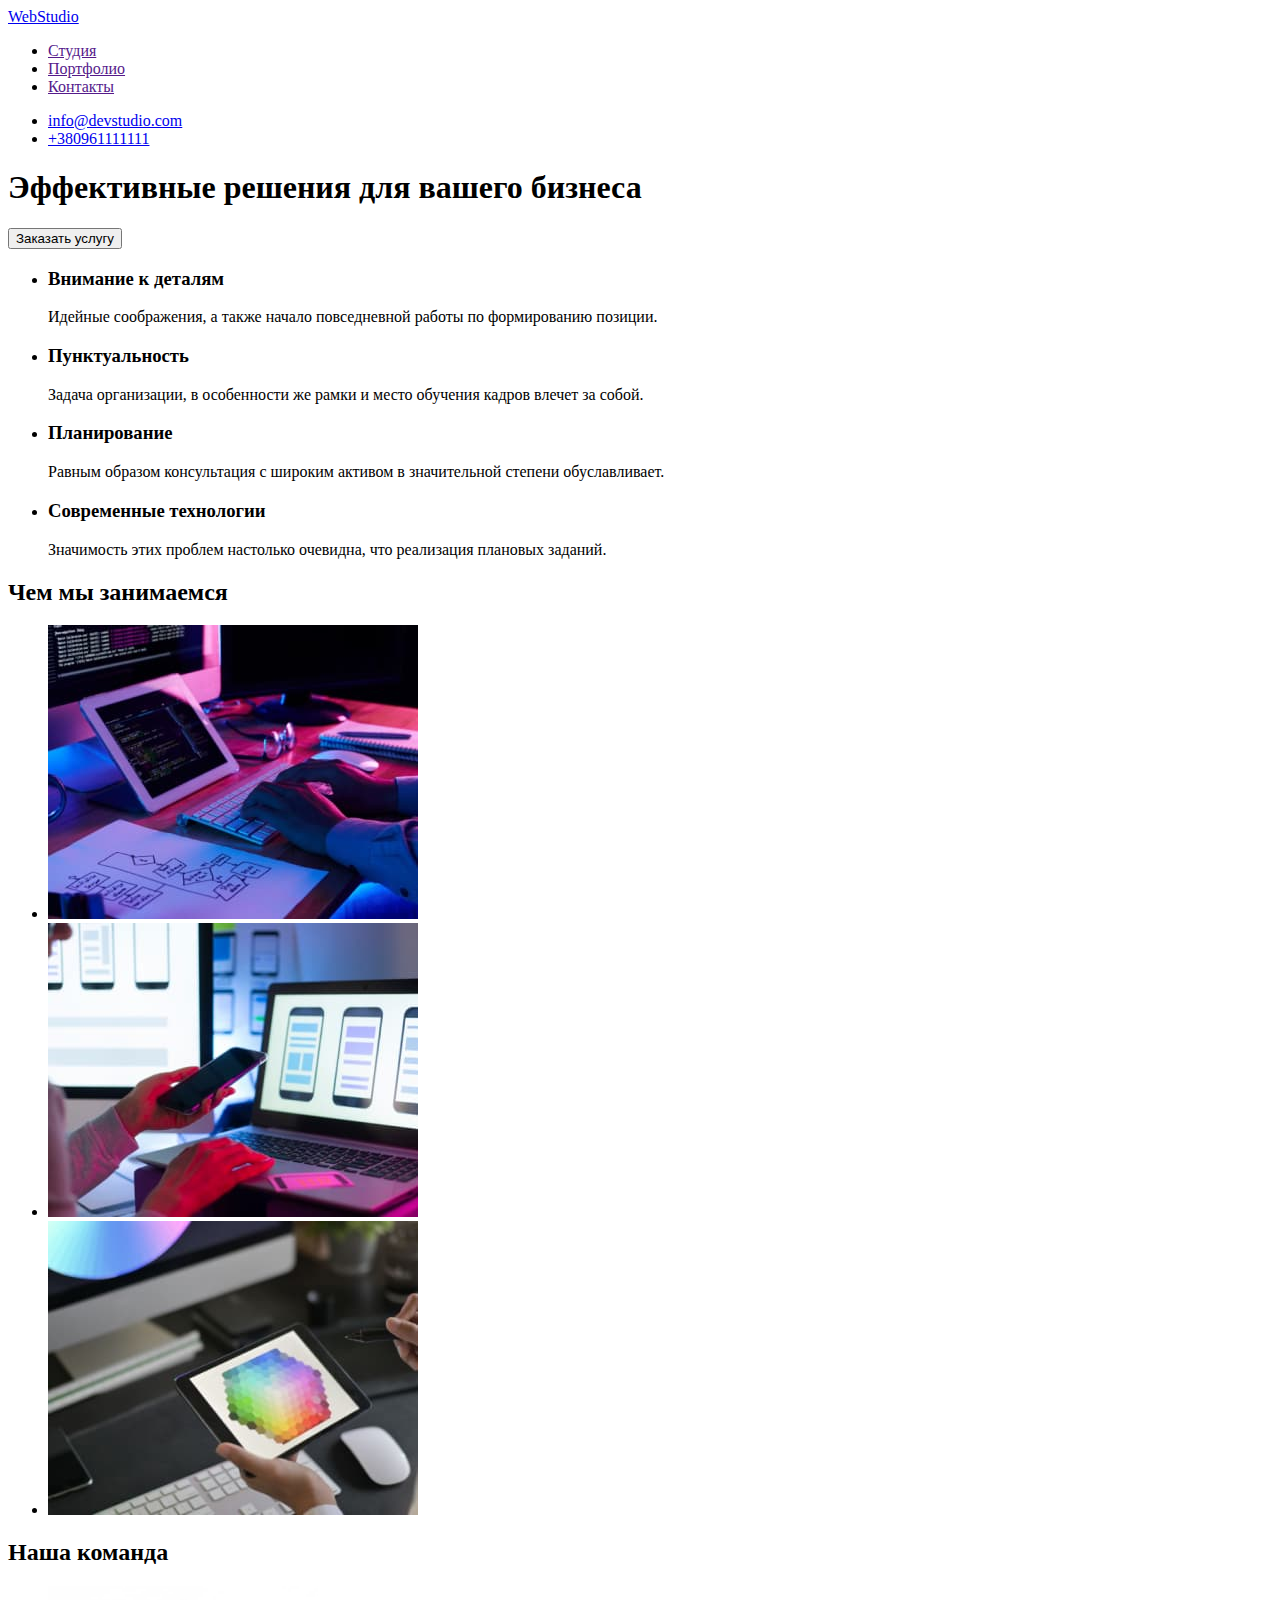
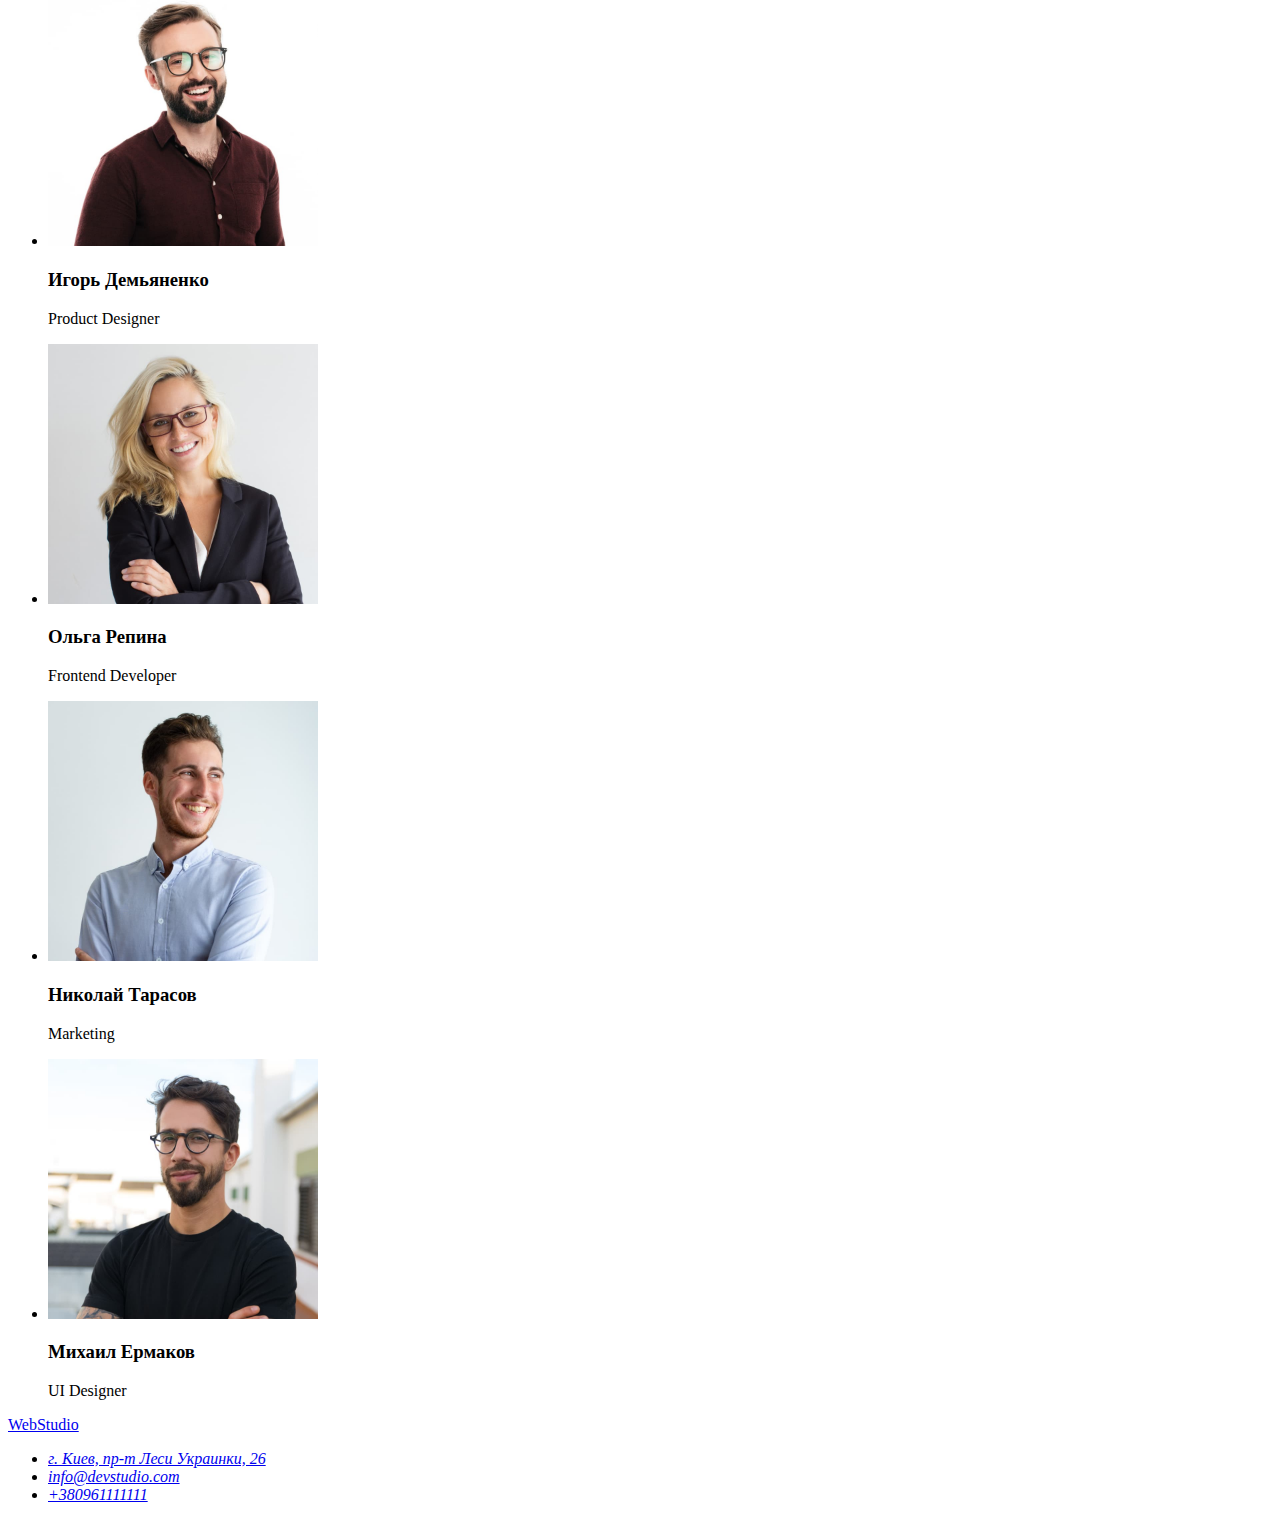
==== index.html @ 624a7dac "Add files via upload" ====
<!DOCTYPE html>
<html lang="ru">
  <head>
    <meta charset="UTF-8" />
    <meta http-equiv="X-UA-Compatible" content="IE=edge" />
    <meta name="viewport" content="width=device-width, initial-scale=1.0" />
    <title>Document</title>
  </head>
  <body>
    <!--Шапка сайта-->
    <header>
      <nav>
        <a href="/">WebStudio</a>

        <ul>
          <li><a href="">Студия</a></li>
          <li><a href="">Портфолио</a></li>
          <li><a href="">Контакты</a></li>
        </ul>
      </nav>
      <ul>
        <li><a href="mailto:info@devstudio.com">info@devstudio.com</a></li>
        <li><a href="tel:+380961111111">+380961111111</a></li>
      </ul>
    </header>
    <main>
      <!--Герой-->
      <section>
        <h1>Эффективные решения для вашего бизнеса</h1>
        <button type="button">Заказать услугу</button>
      </section>
      <!--Преимущества-->
      <section>
        <ul>
          <li>
            <h3>Внимание к деталям</h3>
            <p>Идейные соображения, а также начало повседневной работы по формированию позиции.</p>
          </li>
          <li>
            <h3>Пунктуальность</h3>
            <p>Задача организации, в особенности же рамки и место обучения кадров влечет за собой.</p>
          </li>
          <li>
            <h3>Планирование</h3>
            <p>Равным образом консультация с широким активом в значительной степени обуславливает.</p>
          </li>
          <li>
            <h3>Современные технологии</h3>
            <p>Значимость этих проблем настолько очевидна, что реализация плановых заданий.</p>
          </li>
        </ul>
      </section>
      <!--Наша Работа-->
      <section>
        <h2>Чем мы занимаемся</h2>
        <ul>
          <li><img src="./images/img3.jpg" alt="Человек работает за компьютером" width="370" /></li>
          <li><img src="./images/img2.jpg" alt="Человек держит в руке телефон" width="370" /></li>
          <li><img src="./images/img1.jpg" alt="Человек работает на планшете" width="370" /></li>
        </ul>
      </section>
      <!--Команда-->
      <section>
        <h2>Наша команда</h2>
        <ul>
          <li>
            <img src="./images/img4.jpg" alt="Мужчина в очках и с бородой" width="270" />
            <h3>Игорь Демьяненко</h3>
            <p>Product Designer</p>
          </li>
          <li>
            <img src="./images/img5.jpg" alt=":Женщина в очках" width="270" />
            <h3>Ольга Репина</h3>
            <p>Frontend Developer</p>
          </li>
          <li>
            <img src="./images/img6.jpg" alt="Улыбающийся мужчина" width="270" />
            <h3>Николай Тарасов</h3>
            <p>Marketing</p>
          </li>
          <li>
            <img src="./images/img7.jpg" alt="Мужчина в очках и с бородой" width="270" />
            <h3>Михаил Ермаков</h3>
            <p>UI Designer</p>
          </li>
        </ul>
      </section>
    </main>
    <!--Футер-->
    <footer>
      <a href="/">WebStudio</a>
      <address>
        <ul>
          <li>
            <a class="map link" href="https://goo.gl/maps/t6CX7T1XGi5ZjcM69" target="_blank" rel="noopener noreferrer">
              г. Киев, пр-т Леси Украинки, 26
            </a>
          </li>
          <li><a href="mailto:info@devstudio.com">info@devstudio.com</a></li>
          <li><a href="tel:+380961111111">+380961111111</a></li>
        </ul>
      </address>
    </footer>
  </body>
</html>
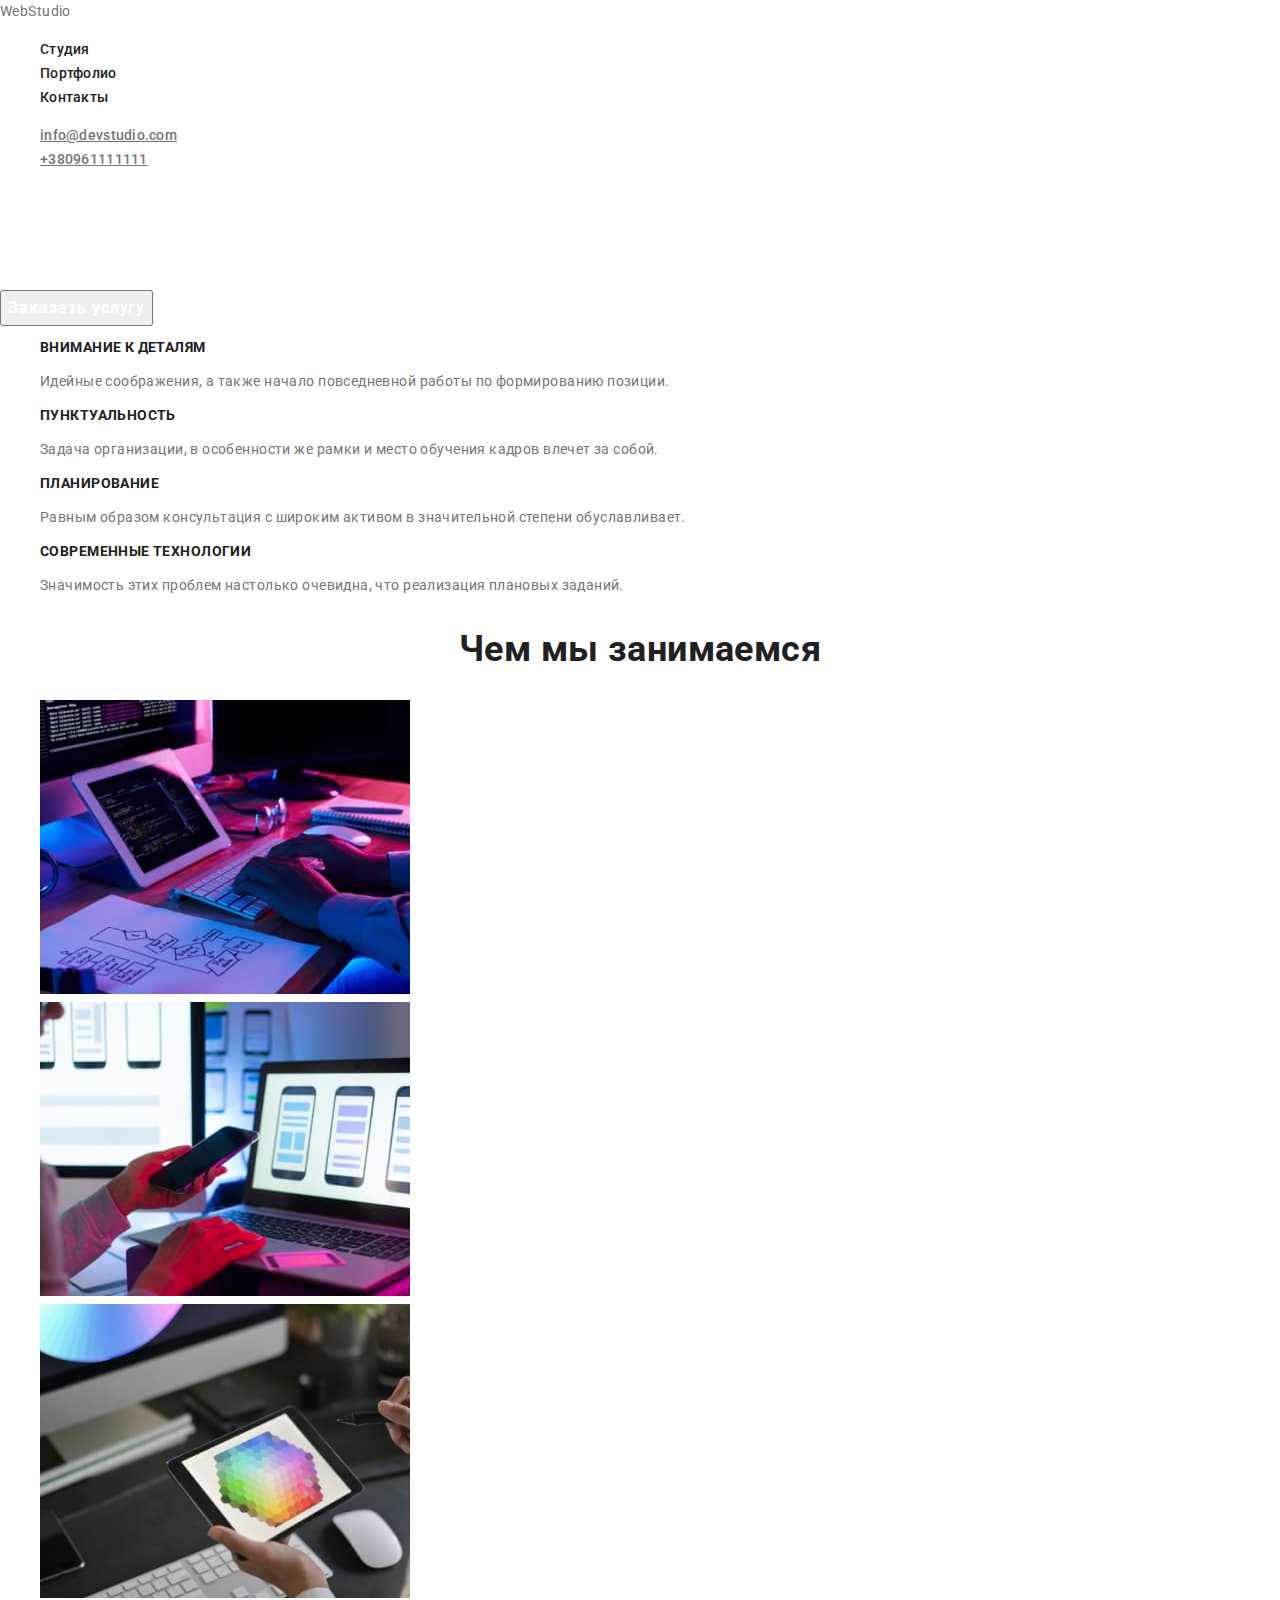
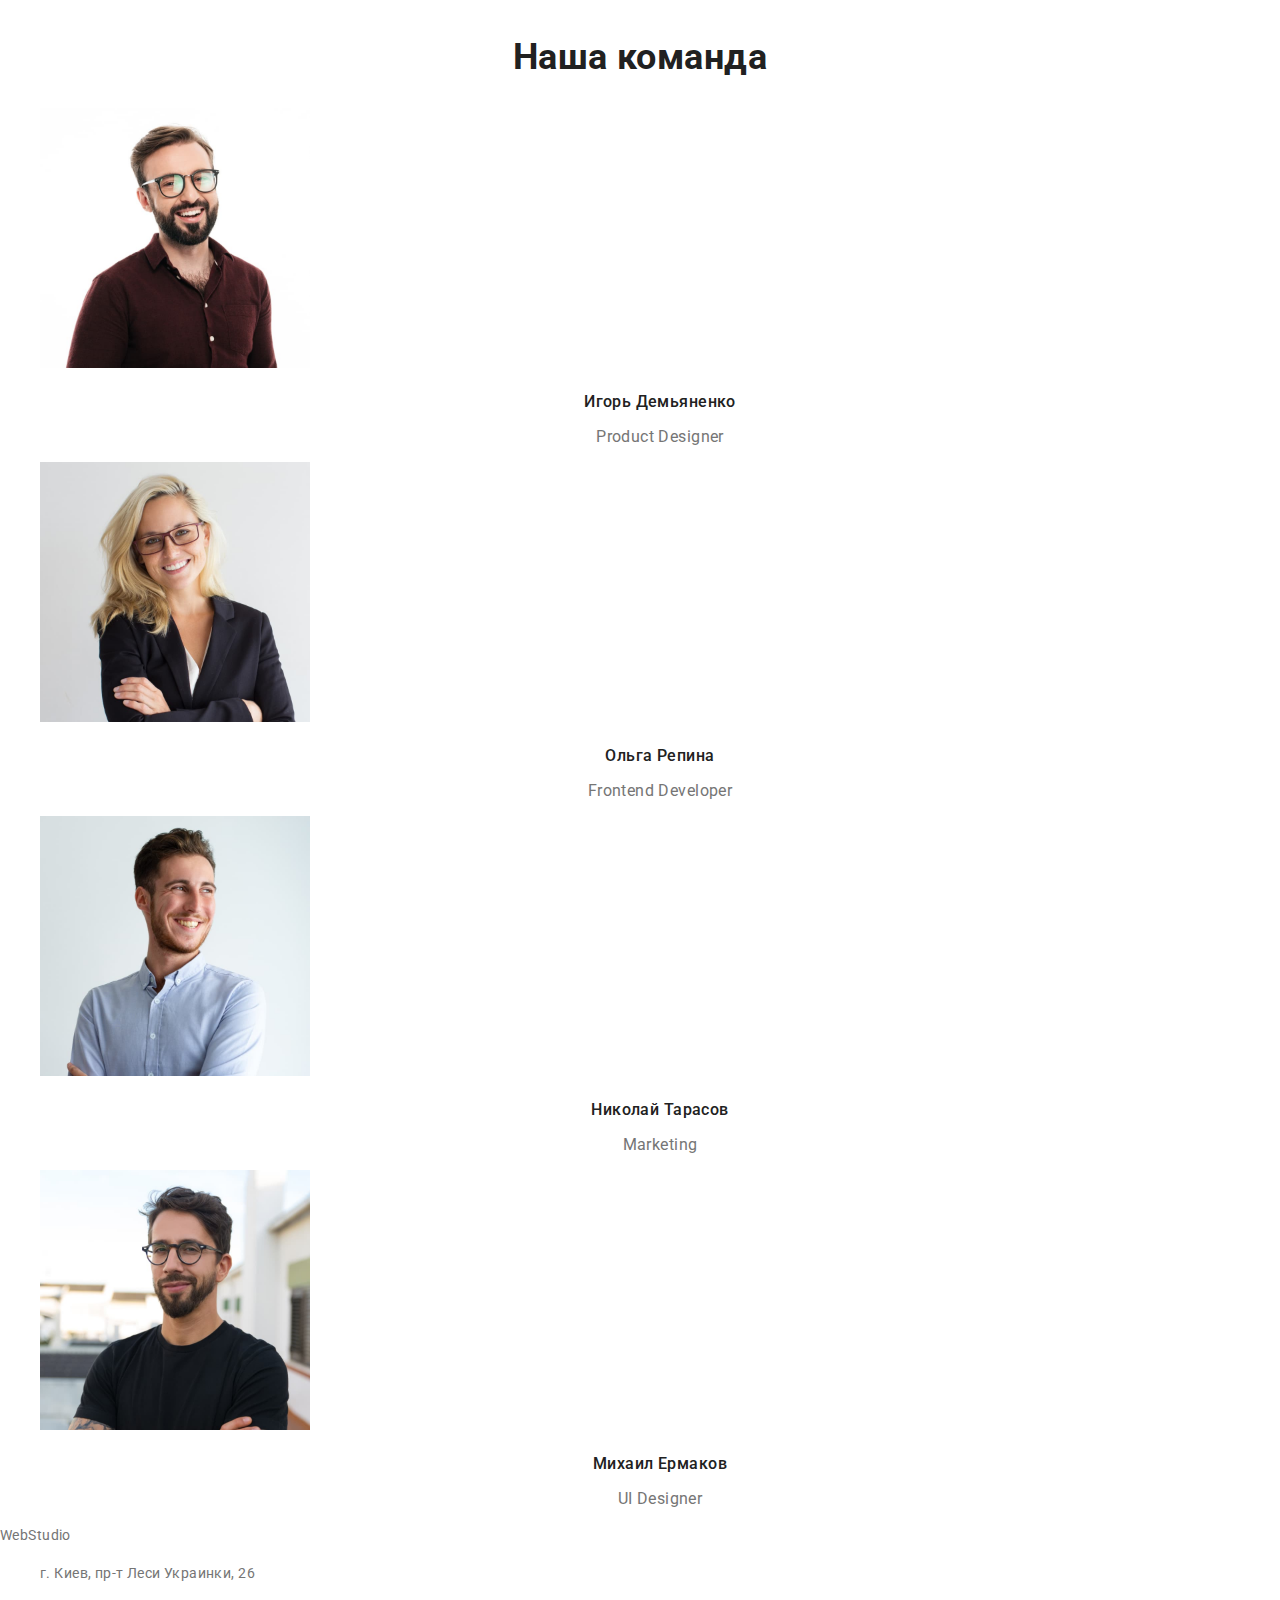
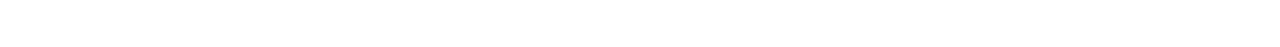
==== commit dceb6b32: "css" ====
--- a/index.html
+++ b/index.html
@@ -5,55 +5,71 @@
     <meta http-equiv="X-UA-Compatible" content="IE=edge" />
     <meta name="viewport" content="width=device-width, initial-scale=1.0" />
     <title>Document</title>
+    <link rel="preconnect" href="https://fonts.gstatic.com" />
+    <link
+      href="https://fonts.googleapis.com/css2?family=Raleway:wght@700&family=Roboto:wght@400;500;700;900&display=swap"
+      rel="stylesheet"
+    />
+    <link
+      rel="stylesheet"
+      href="https://cdnjs.cloudflare.com/ajax/libs/modern-normalize/1.0.0/modern-normalize.min.css"
+    />
+    <link rel="stylesheet" href="./css/styles.css" />
   </head>
   <body>
     <!--Шапка сайта-->
     <header>
       <nav>
-        <a href="/">WebStudio</a>
+        <a class="link" href="/">WebStudio</a>
 
-        <ul>
-          <li><a href="">Студия</a></li>
-          <li><a href="">Портфолио</a></li>
-          <li><a href="">Контакты</a></li>
+        <ul class="list">
+          <li><a class="link pages" href="">Студия</a></li>
+          <li><a class="link pages" href="./portfolio.html">Портфолио</a></li>
+          <li><a class="link pages" href="">Контакты</a></li>
         </ul>
       </nav>
-      <ul>
-        <li><a href="mailto:info@devstudio.com">info@devstudio.com</a></li>
-        <li><a href="tel:+380961111111">+380961111111</a></li>
+      <ul class="list">
+        <li><a class="link-top" href="mailto:info@devstudio.com">info@devstudio.com</a></li>
+        <li><a class="link-top" href="tel:+380961111111">+380961111111</a></li>
       </ul>
     </header>
     <main>
       <!--Герой-->
       <section>
-        <h1>Эффективные решения для вашего бизнеса</h1>
-        <button type="button">Заказать услугу</button>
+        <h1 class="page-title">Эффективные решения для вашего бизнеса</h1>
+        <button class="main-button" type="button">Заказать услугу</button>
       </section>
       <!--Преимущества-->
       <section>
-        <ul>
+        <ul class="list">
           <li>
-            <h3>Внимание к деталям</h3>
-            <p>Идейные соображения, а также начало повседневной работы по формированию позиции.</p>
+            <h3 class="features">Внимание к деталям</h3>
+            <p class="features-text">
+              Идейные соображения, а также начало повседневной работы по формированию позиции.
+            </p>
           </li>
           <li>
-            <h3>Пунктуальность</h3>
-            <p>Задача организации, в особенности же рамки и место обучения кадров влечет за собой.</p>
+            <h3 class="features">Пунктуальность</h3>
+            <p class="features-text">
+              Задача организации, в особенности же рамки и место обучения кадров влечет за собой.
+            </p>
           </li>
           <li>
-            <h3>Планирование</h3>
-            <p>Равным образом консультация с широким активом в значительной степени обуславливает.</p>
+            <h3 class="features">Планирование</h3>
+            <p class="features-text">
+              Равным образом консультация с широким активом в значительной степени обуславливает.
+            </p>
           </li>
           <li>
-            <h3>Современные технологии</h3>
-            <p>Значимость этих проблем настолько очевидна, что реализация плановых заданий.</p>
+            <h3 class="features">Современные технологии</h3>
+            <p class="features-text">Значимость этих проблем настолько очевидна, что реализация плановых заданий.</p>
           </li>
         </ul>
       </section>
       <!--Наша Работа-->
       <section>
-        <h2>Чем мы занимаемся</h2>
-        <ul>
+        <h2 class="section-title">Чем мы занимаемся</h2>
+        <ul class="list">
           <li><img src="./images/img3.jpg" alt="Человек работает за компьютером" width="370" /></li>
           <li><img src="./images/img2.jpg" alt="Человек держит в руке телефон" width="370" /></li>
           <li><img src="./images/img1.jpg" alt="Человек работает на планшете" width="370" /></li>
@@ -61,43 +77,43 @@
       </section>
       <!--Команда-->
       <section>
-        <h2>Наша команда</h2>
-        <ul>
+        <h2 class="section-title">Наша команда</h2>
+        <ul class="list">
           <li>
             <img src="./images/img4.jpg" alt="Мужчина в очках и с бородой" width="270" />
-            <h3>Игорь Демьяненко</h3>
-            <p>Product Designer</p>
+            <h3 class="team-names">Игорь Демьяненко</h3>
+            <p class="team-profession">Product Designer</p>
           </li>
           <li>
             <img src="./images/img5.jpg" alt=":Женщина в очках" width="270" />
-            <h3>Ольга Репина</h3>
-            <p>Frontend Developer</p>
+            <h3 class="team-names">Ольга Репина</h3>
+            <p class="team-profession">Frontend Developer</p>
           </li>
           <li>
             <img src="./images/img6.jpg" alt="Улыбающийся мужчина" width="270" />
-            <h3>Николай Тарасов</h3>
-            <p>Marketing</p>
+            <h3 class="team-names">Николай Тарасов</h3>
+            <p class="team-profession">Marketing</p>
           </li>
           <li>
             <img src="./images/img7.jpg" alt="Мужчина в очках и с бородой" width="270" />
-            <h3>Михаил Ермаков</h3>
-            <p>UI Designer</p>
+            <h3 class="team-names">Михаил Ермаков</h3>
+            <p class="team-profession">UI Designer</p>
           </li>
         </ul>
       </section>
     </main>
     <!--Футер-->
     <footer>
-      <a href="/">WebStudio</a>
-      <address>
-        <ul>
+      <a class="link" href="/">WebStudio</a>
+      <address class="address">
+        <ul class="list">
           <li>
             <a class="map link" href="https://goo.gl/maps/t6CX7T1XGi5ZjcM69" target="_blank" rel="noopener noreferrer">
               г. Киев, пр-т Леси Украинки, 26
             </a>
           </li>
-          <li><a href="mailto:info@devstudio.com">info@devstudio.com</a></li>
-          <li><a href="tel:+380961111111">+380961111111</a></li>
+          <li><a class="link-bottom" href="mailto:info@devstudio.com">info@devstudio.com</a></li>
+          <li><a class="link-bottom" href="tel:+380961111111">+380961111111</a></li>
         </ul>
       </address>
     </footer>
--- a/css/styles.css
+++ b/css/styles.css
@@ -0,0 +1,206 @@
+
+
+:root {
+  --main-text-color:#757575;
+  --tittle-color:#212121;
+  --accent-color:#fff;
+  --accent-color-text:#2196F3;
+
+  --main-bg:#E5E5E5;;
+  --alt-bg:#2F303A;
+  --team-bg:#F5F4FA;
+  
+  --main-font:'Roboto',sans-serif;
+  --logo-font:font-family: 'Raleway',sans-serif;
+
+}
+
+body {
+  font-family: var(--main-font);
+  font-size: 14px;
+  line-height: 1.71;
+  letter-spacing: 0.03em;
+
+  color: var(--main-text-color);
+
+}
+
+.link {
+  color:inherit;
+  text-decoration: none;  
+}
+
+.link:hover,
+.link:focus {
+color:var(--accent-color-text)
+}
+
+.list{
+  list-style: none;  
+}
+
+.address{
+  font-style:inherit;
+}
+
+.main-button{
+  font-weight: 700;
+  font-size: 16px;
+  line-height: 1.88;
+  display: flex;
+  align-items: center;
+  text-align: center;
+  letter-spacing: 0.06em;
+  color: var(--accent-color);
+  cursor: pointer;
+}
+
+.page-title{
+  font-weight: 900;
+  font-size: 44px;
+  line-height: 1.36;
+  text-align: center;
+  letter-spacing: 0.06em;
+  text-transform: uppercase;
+  color: var(--accent-color);
+}
+
+.features{
+  font-weight: 700;
+  font-size: 14px;
+  line-height: 1.14;
+  text-transform: uppercase;
+  color: var(--tittle-color)
+}
+
+.features-text{
+  font-size: 14px;
+  line-height: 1.71;
+  
+}
+
+.section-title{
+  font-weight: 700;
+  font-size: 36px;
+  line-height: 1.17;
+  text-align: center;
+  color: var(--tittle-color);
+}
+
+.team-names{
+  font-weight: 500;
+  font-size: 16px;
+  line-height: 1.19;
+  text-align: center;
+  color: var(--tittle-color);
+}
+
+.team-profession{
+  font-size: 16px;
+  line-height: 1.19;
+  text-align: center;
+  color: var(--main-text-color);  
+}
+
+.filter-button{
+  font-weight: 500;
+  font-size: 16px;
+  line-height: 1.63;
+  text-align: center;
+  color: var(--tittle-color);
+  cursor: pointer;  
+}
+
+.filter-button:hover,
+.filter-button:focus{
+font-weight: 500;
+font-size: 16px;
+line-height: 1.63;
+text-align: center;
+color: var(--accent-color);
+cursor: pointer;
+}
+
+.projects{
+  font-weight: 700;
+  font-size: 18px;
+  line-height: 2;
+  letter-spacing: 0.06em;
+  color: var(--tittle-color)    
+}
+
+.category{
+  font-size: 16px;
+  line-height: 1.88;
+  color: var(--main-text-color); 
+}
+
+.link.pages{
+  font-family: Roboto;
+  font-style: normal;
+  font-weight: 500;
+  font-size: 14px;
+  line-height: 1.43;
+  letter-spacing: 0.02em;
+  color: var(--tittle-color); 
+}
+
+.link.pages:hover,
+.link.pages:focus{
+  font-family: Roboto;
+  font-style: normal;
+  font-weight: 500;
+  font-size: 14px;
+  line-height: 1.43;
+  letter-spacing: 0.02em;
+  color: var(--accent-color-text);
+}
+
+.link-top{
+  font-family: Roboto;
+  font-style: normal;
+  font-weight: 500;
+  font-size: 14px;
+  line-height: 1.43;
+  letter-spacing: 0.02em;
+  color: var(--main-text-color)
+}
+
+.link-top:hover,
+.link-top:focus{
+  font-family: Roboto;
+  font-style: normal;
+  font-weight: 500;
+  font-size: 14px;
+  line-height: 1.43;
+  letter-spacing: 0.02em;
+  color: var(--accent-color-text);
+
+}
+
+.link-bottom{
+  font-family: Roboto;
+  font-style: normal;
+  font-weight: 400;
+  font-size: 14px;
+  line-height: 1.71;
+  color: rgba(255, 255, 255, 0.6);
+
+}
+
+.link-bottom:hover,
+.link-bottom:focus{
+  font-family: Roboto;
+  font-style: normal;
+  font-weight: 500;
+  font-size: 14px;
+  line-height: 1.43;
+  letter-spacing: 0.02em;
+  color: var(--accent-color-text);  
+}
+
+.map-link{
+  font-size: 14px;
+  line-height: 1.71;
+  color: var(--accent-color);
+}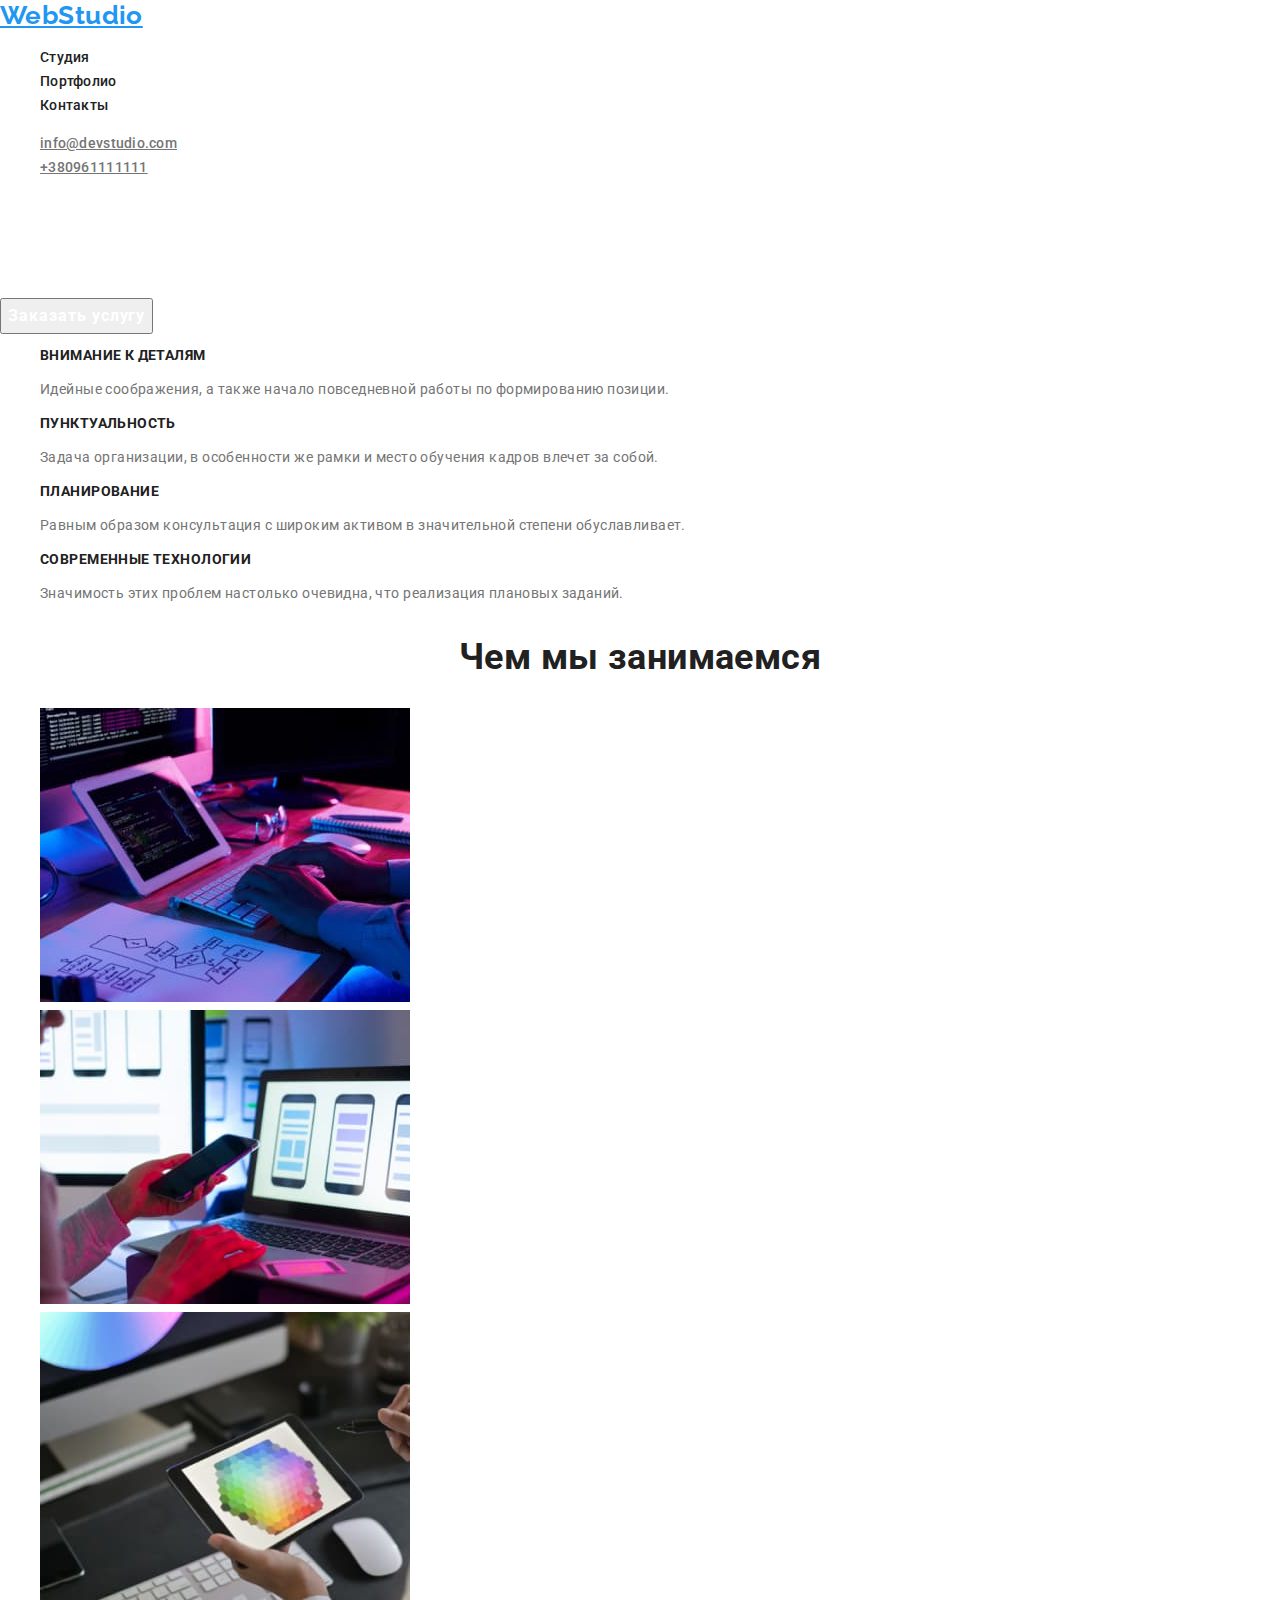
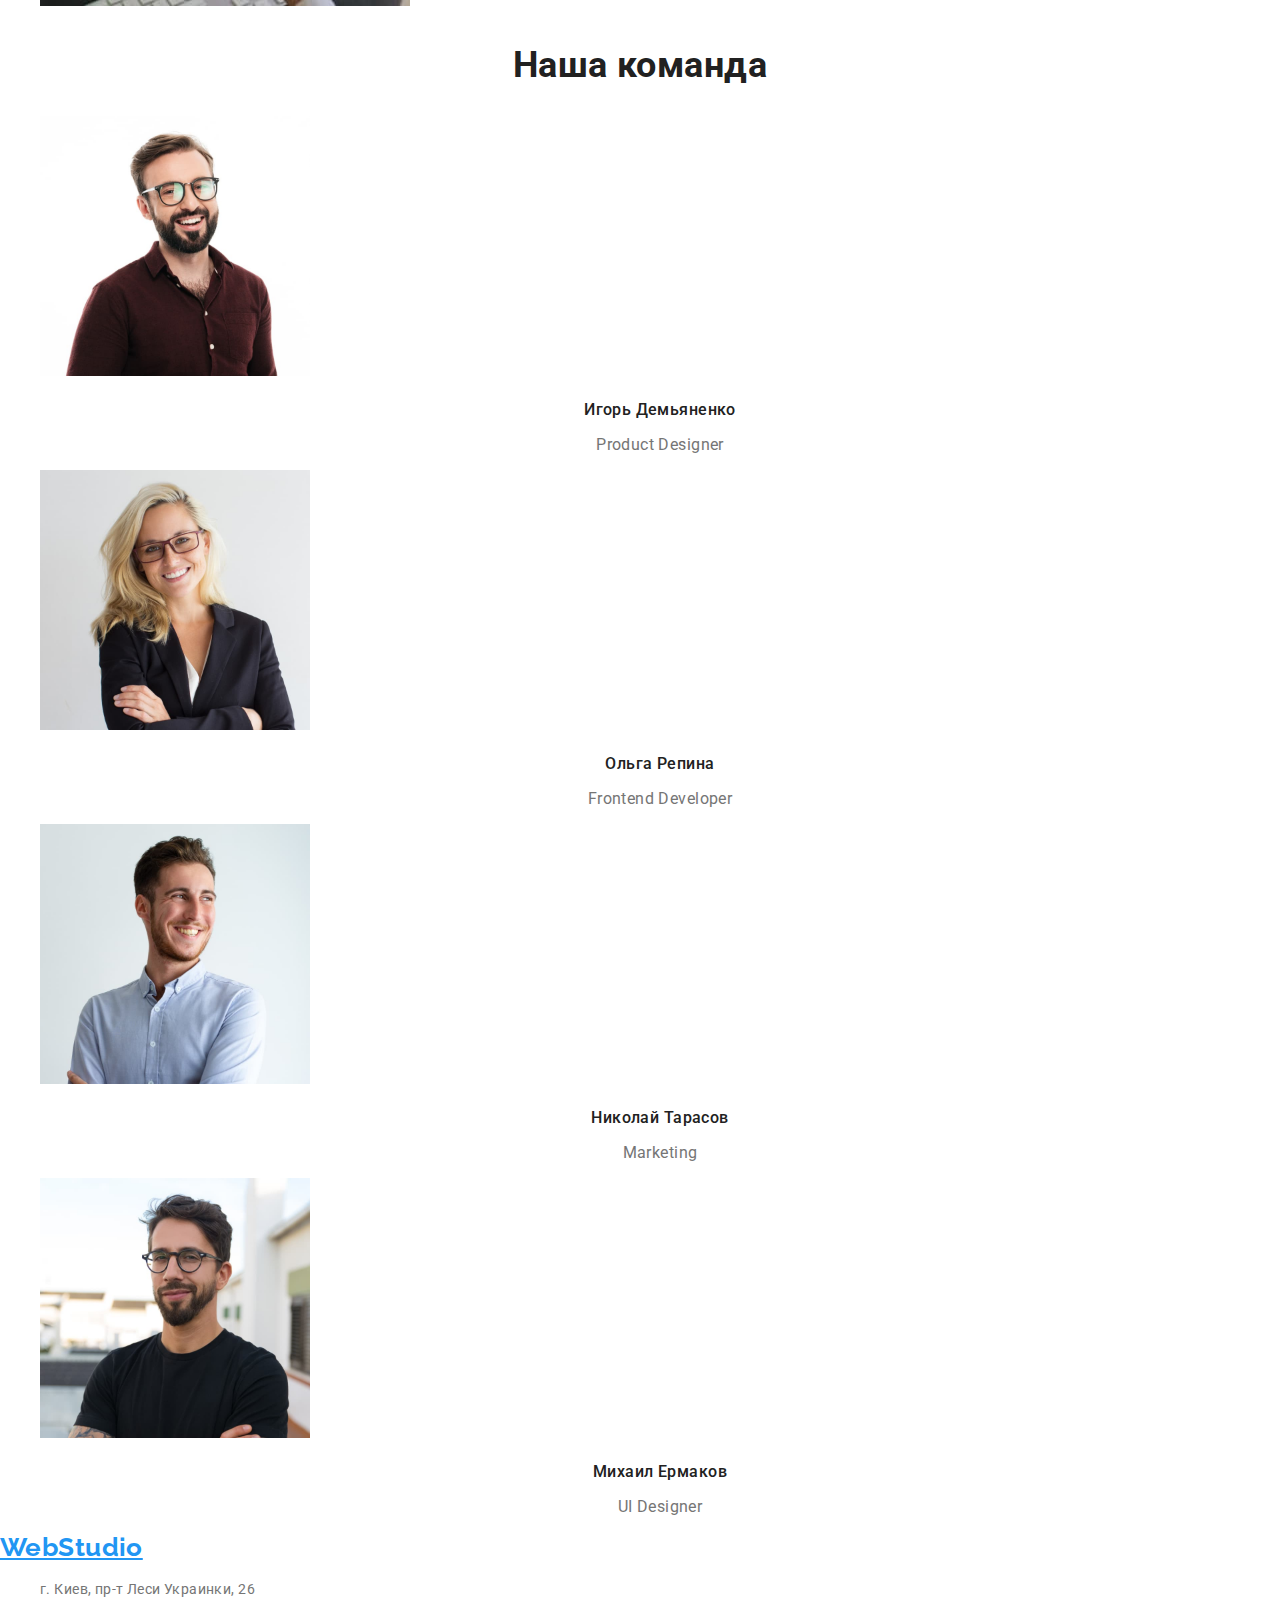
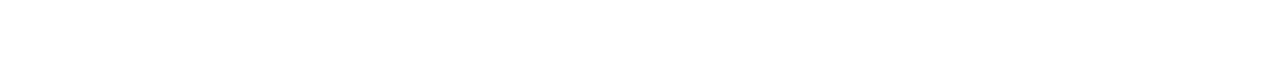
==== commit 803dadcf: "last" ====
--- a/index.html
+++ b/index.html
@@ -20,7 +20,7 @@
     <!--Шапка сайта-->
     <header>
       <nav>
-        <a class="link" href="/">WebStudio</a>
+        <a class="link-logo" href="/">WebStudio</a>
 
         <ul class="list">
           <li><a class="link pages" href="">Студия</a></li>
@@ -104,7 +104,7 @@
     </main>
     <!--Футер-->
     <footer>
-      <a class="link" href="/">WebStudio</a>
+      <a class="link-logo" href="/">WebStudio</a>
       <address class="address">
         <ul class="list">
           <li>
--- a/css/styles.css
+++ b/css/styles.css
@@ -203,4 +203,12 @@
   font-size: 14px;
   line-height: 1.71;
   color: var(--accent-color);
+}
+
+.link-logo{
+  font-family: Raleway;
+  font-weight: 700;
+  font-size: 26px;
+  line-height: 1.19;
+  color: var(--accent-color-text)
 }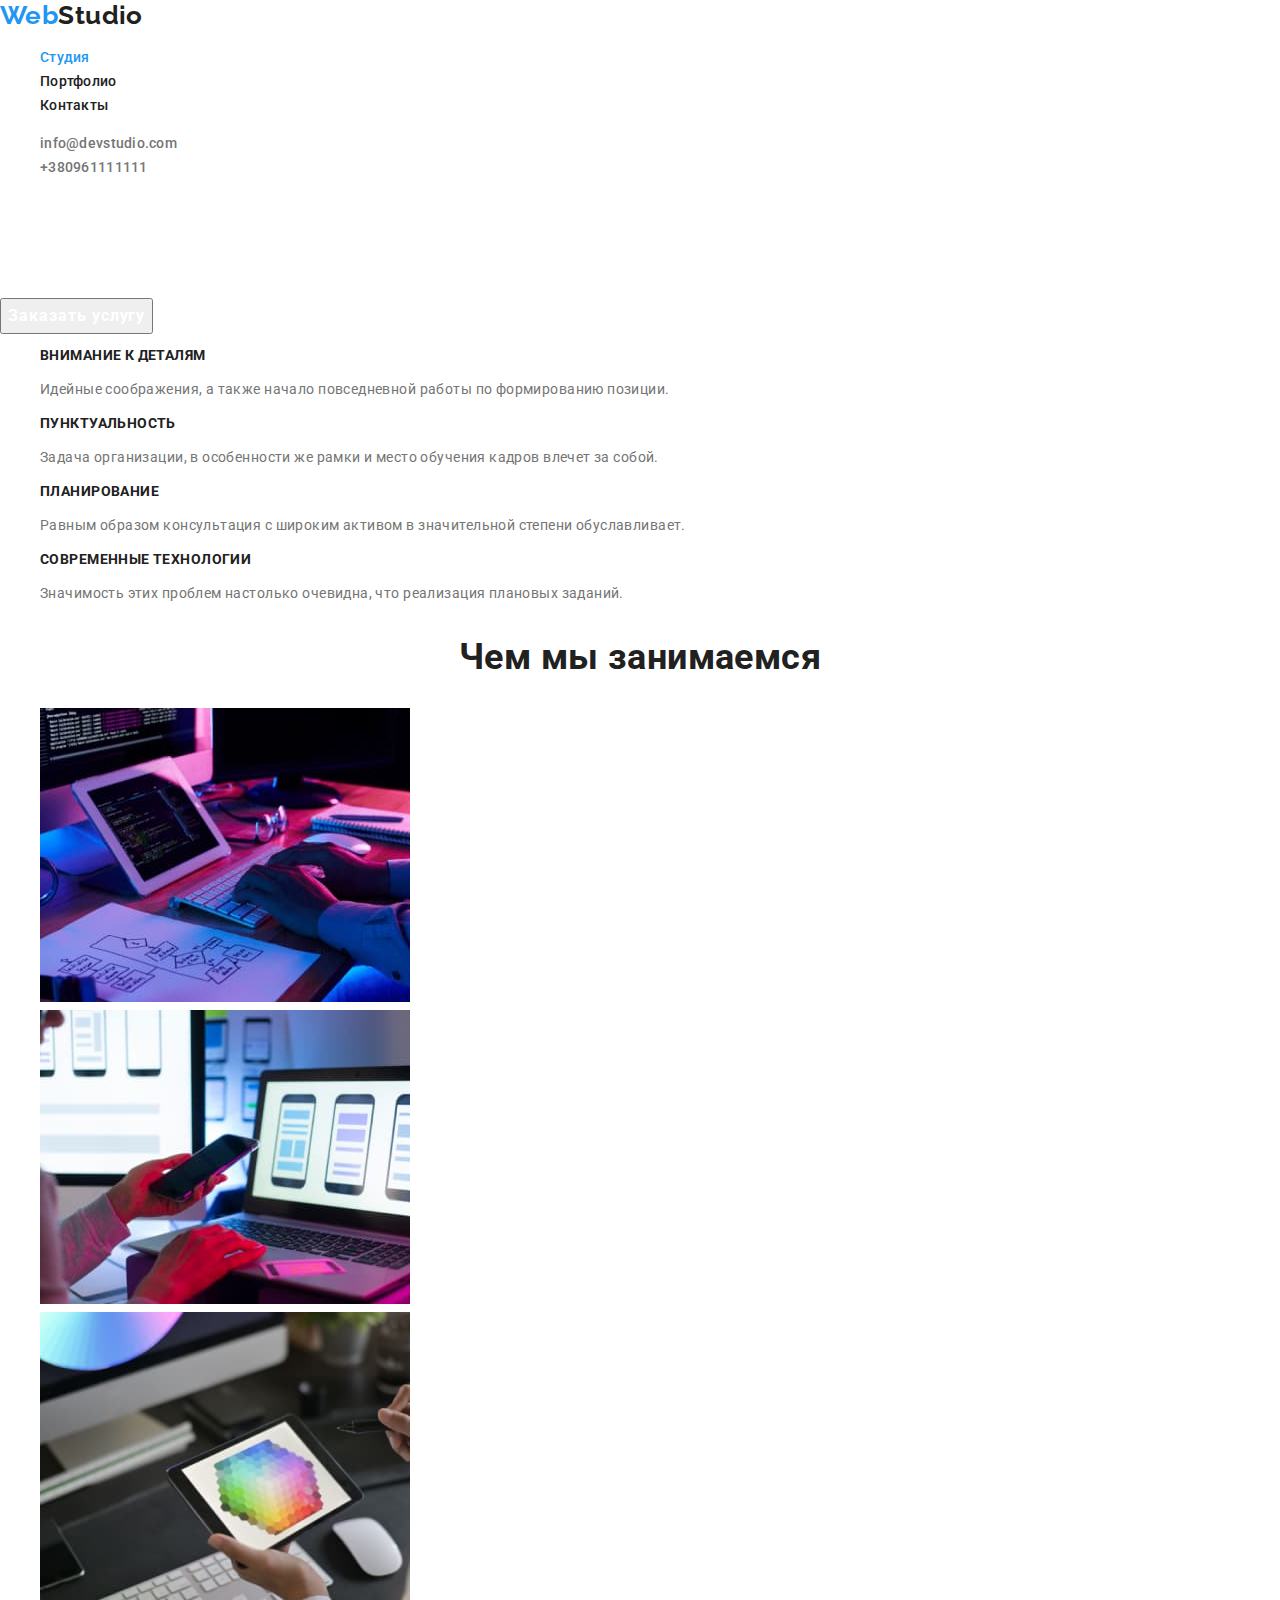
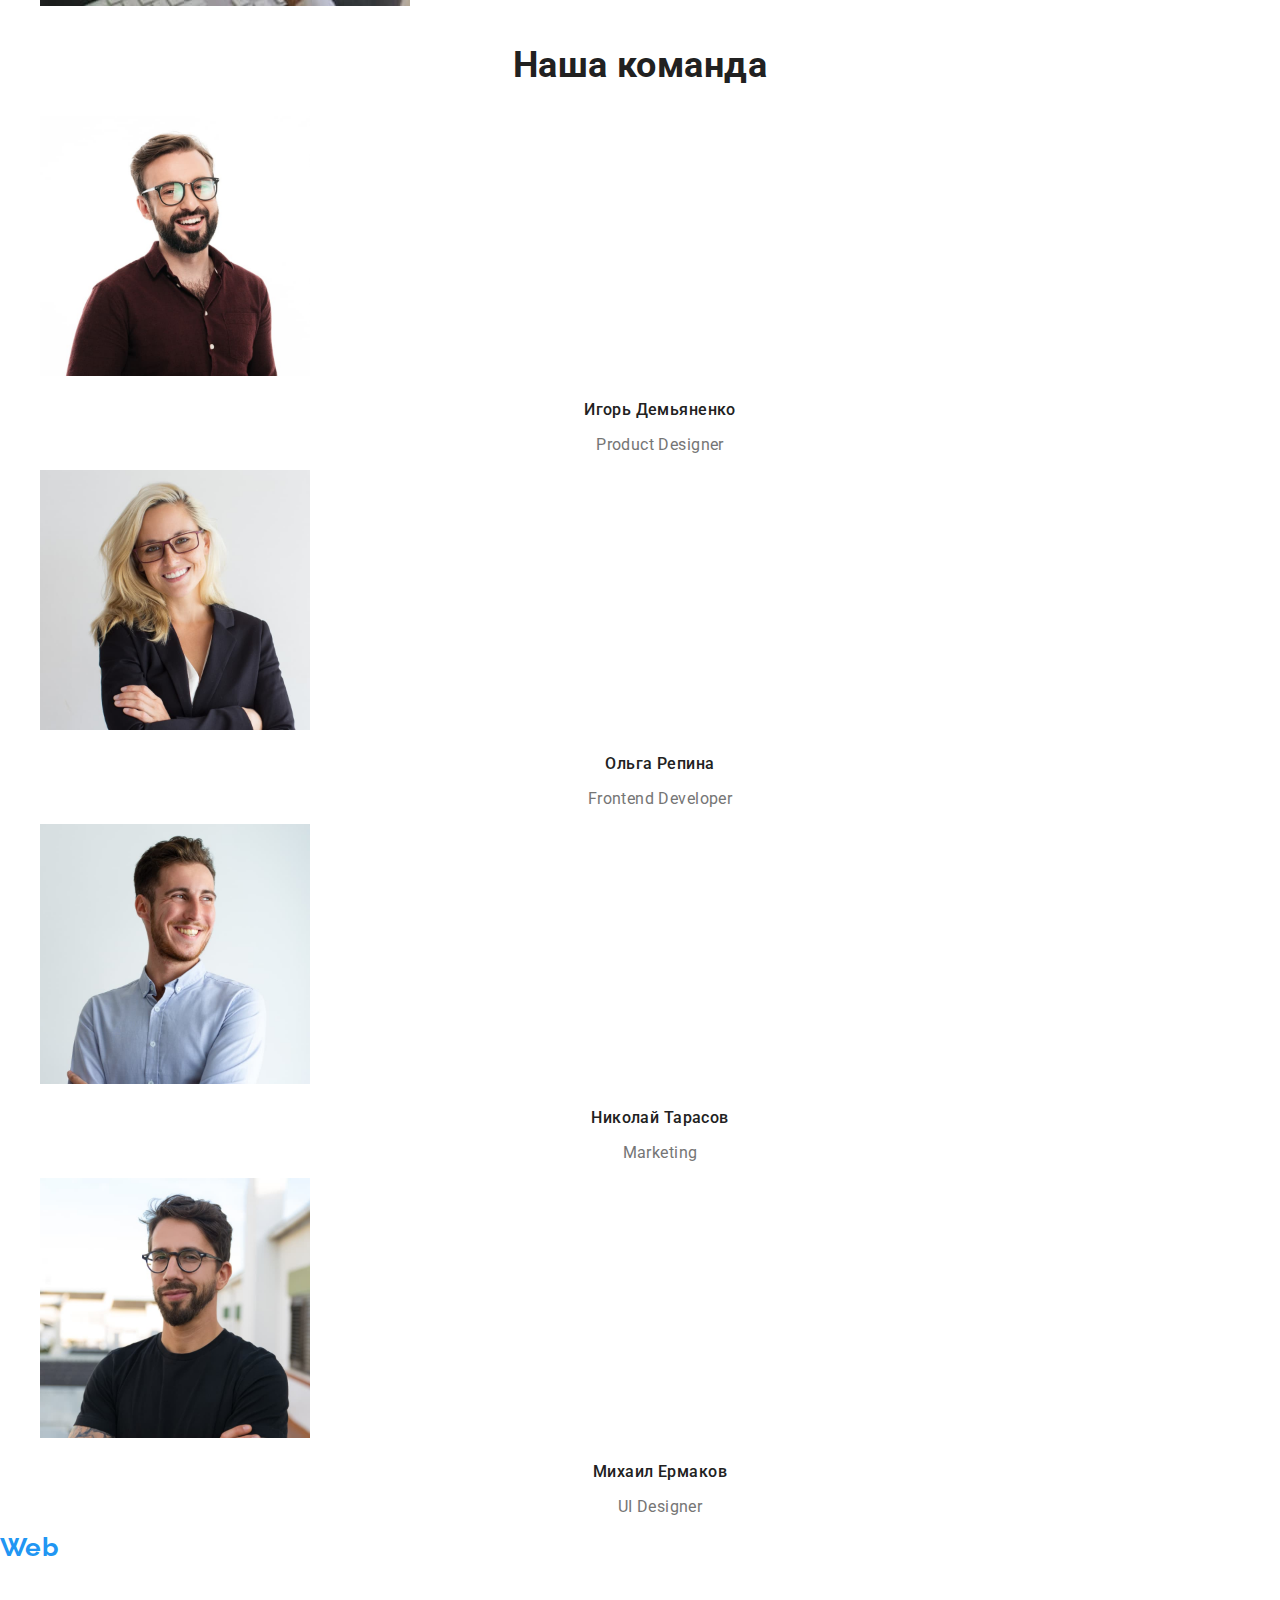
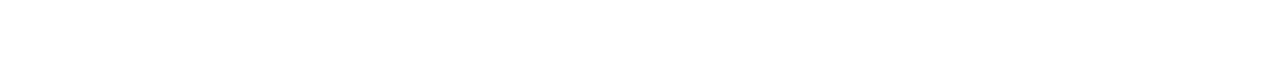
==== commit d627cc9d: "finally" ====
--- a/index.html
+++ b/index.html
@@ -20,12 +20,12 @@
     <!--Шапка сайта-->
     <header>
       <nav>
-        <a class="link-logo" href="/">WebStudio</a>
+        <a class="link-logo" href="/">Web<span class="studio">Studio</span></a>
 
-        <ul class="list">
-          <li><a class="link pages" href="">Студия</a></li>
-          <li><a class="link pages" href="./portfolio.html">Портфолио</a></li>
-          <li><a class="link pages" href="">Контакты</a></li>
+        <ul class="site-nav list">
+          <li><a href="" class="link-pages current">Студия</a></li>
+          <li><a href="./portfolio.html" class="link-pages">Портфолио</a></li>
+          <li><a href="" class="link-pages">Контакты</a></li>
         </ul>
       </nav>
       <ul class="list">
@@ -104,11 +104,11 @@
     </main>
     <!--Футер-->
     <footer>
-      <a class="link-logo" href="/">WebStudio</a>
+      <a class="link-logo" href="/">Web<span class="studio-bottom">Studio</span></a>
       <address class="address">
         <ul class="list">
           <li>
-            <a class="map link" href="https://goo.gl/maps/t6CX7T1XGi5ZjcM69" target="_blank" rel="noopener noreferrer">
+            <a class="map-link" href="https://goo.gl/maps/t6CX7T1XGi5ZjcM69" target="_blank" rel="noopener noreferrer">
               г. Киев, пр-т Леси Украинки, 26
             </a>
           </li>
--- a/css/styles.css
+++ b/css/styles.css
@@ -113,12 +113,7 @@
 
 .filter-button:hover,
 .filter-button:focus{
-font-weight: 500;
-font-size: 16px;
-line-height: 1.63;
-text-align: center;
 color: var(--accent-color);
-cursor: pointer;
 }
 
 .projects{
@@ -135,25 +130,24 @@
   color: var(--main-text-color); 
 }
 
-.link.pages{
+.link-pages{
   font-family: Roboto;
   font-style: normal;
   font-weight: 500;
   font-size: 14px;
   line-height: 1.43;
   letter-spacing: 0.02em;
-  color: var(--tittle-color); 
-}
-
-.link.pages:hover,
-.link.pages:focus{
-  font-family: Roboto;
-  font-style: normal;
-  font-weight: 500;
-  font-size: 14px;
-  line-height: 1.43;
-  letter-spacing: 0.02em;
-  color: var(--accent-color-text);
+  color: var(--tittle-color);
+  text-decoration: none; 
+}
+
+.link-pages:hover,
+.link-pages:focus{
+  color: var(--accent-color-text);
+}
+
+.link-pages.current{
+  color:var(--accent-color-text);
 }
 
 .link-top{
@@ -163,17 +157,12 @@
   font-size: 14px;
   line-height: 1.43;
   letter-spacing: 0.02em;
-  color: var(--main-text-color)
+  color: var(--main-text-color);
+  text-decoration: none;
 }
 
 .link-top:hover,
 .link-top:focus{
-  font-family: Roboto;
-  font-style: normal;
-  font-weight: 500;
-  font-size: 14px;
-  line-height: 1.43;
-  letter-spacing: 0.02em;
   color: var(--accent-color-text);
 
 }
@@ -185,24 +174,25 @@
   font-size: 14px;
   line-height: 1.71;
   color: rgba(255, 255, 255, 0.6);
+  text-decoration: none;
 
 }
 
 .link-bottom:hover,
 .link-bottom:focus{
-  font-family: Roboto;
-  font-style: normal;
-  font-weight: 500;
-  font-size: 14px;
-  line-height: 1.43;
-  letter-spacing: 0.02em;
   color: var(--accent-color-text);  
 }
 
 .map-link{
-  font-size: 14px;
-  line-height: 1.71;
-  color: var(--accent-color);
+font-size: 14px;
+line-height: 1.71;
+color: var(--accent-color);
+text-decoration: none;
+}
+
+.map-link:hover,
+.map-link:focus{
+  color: var(--accent-color-text);
 }
 
 .link-logo{
@@ -210,5 +200,16 @@
   font-weight: 700;
   font-size: 26px;
   line-height: 1.19;
-  color: var(--accent-color-text)
+  color: var(--accent-color-text);
+  text-decoration: none;
+}
+
+.studio{
+  font-size: 26px;
+  line-height: 1.19;
+  color:var(--tittle-color);
+}
+
+.studio-bottom{
+  color:var(--accent-color)
 }